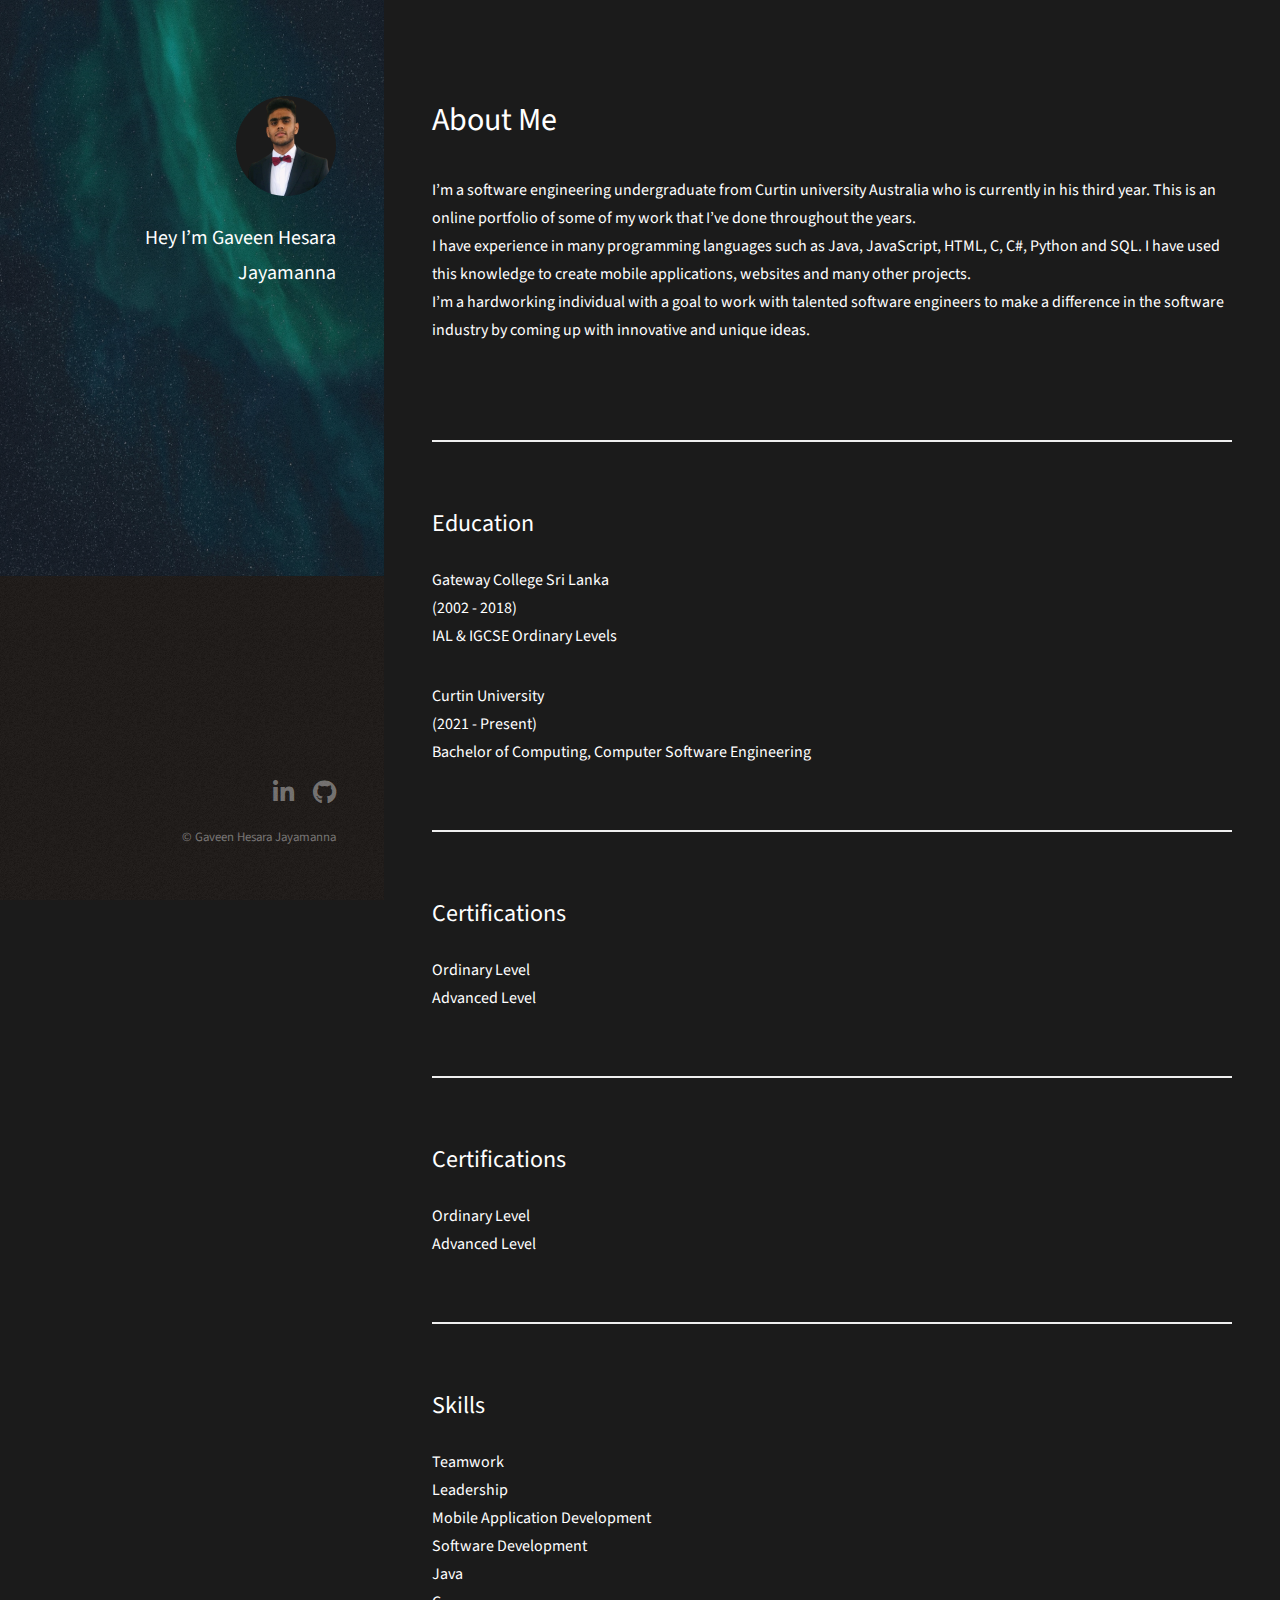
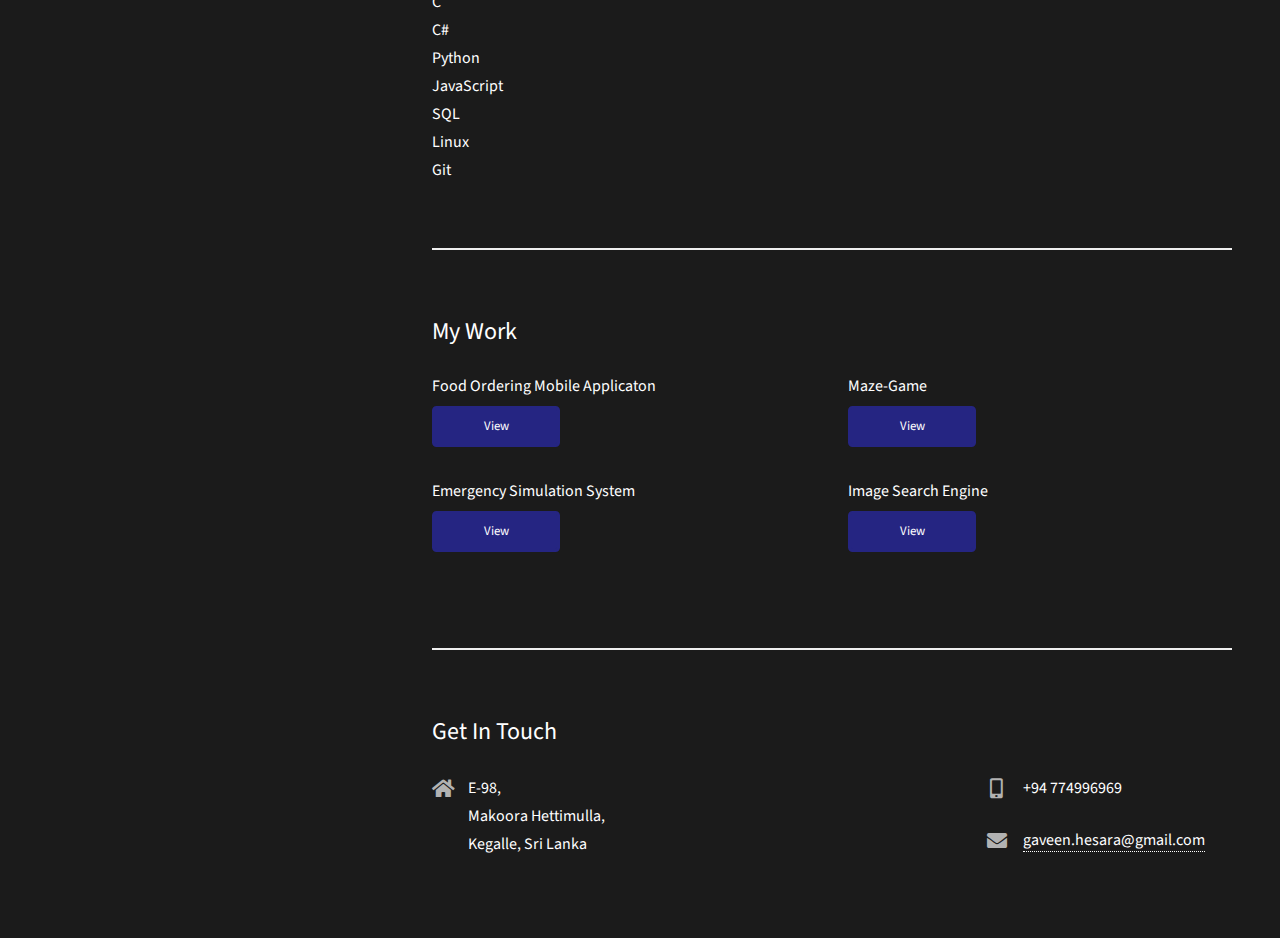
==== index.html @ 3215d3b8 "Add files via upload" ====
<!DOCTYPE HTML>



<html>
	<head>
		<title>Gaveen Hesara Jayamanna</title>
		<meta charset="utf-8" />
		<meta name="viewport" content="width=device-width, initial-scale=1, user-scalable=no" />
		<link rel="stylesheet" href="assets/css/main.css" />
	</head>
	<body class="is-preload">

		<!-- Header -->
			<header id="header">
				<div class="inner">
					<a href="#" class="image avatar"><img src="images/profilepic.png" alt="" /></a>
					<h1><strong>Hey I’m Gaveen Hesara Jayamanna</strong>
				</div>
			</header>

		<!-- Main -->
			<div id="main">

				<!-- One -->
					<section id="one">
						<header class="major">
							<h1>About Me</h1>
						</header>
						<p>I’m a software engineering undergraduate from Curtin university Australia who is currently in his third year. This is an online portfolio of some of my work that I’ve done throughout the years.<br />
							I have experience in many programming languages such as Java, JavaScript, HTML, C, C#, Python and SQL. I have used this knowledge to create mobile applications, websites and many other projects.<br />
							I’m a hardworking individual with a goal to work with talented software engineers  to make a difference in the software industry by coming up with innovative and unique ideas. 
							</p>
						<ul class="actions">
						</ul>
					</section>

				<!-- Two -->
				<section id="two">
					<h2>Education</h2>
					<p>
						Gateway College Sri Lanka<br />
						(2002 - 2018)<br />
						IAL & IGCSE Ordinary Levels<br />
					</p>

					<p>
						Curtin University<br />
						(2021 - Present)<br />
						Bachelor of Computing, Computer Software Engineering<br />
					</p>
				</section>
				
				<!-- Three -->
				<section id="three">
					<h2>Certifications</h2>
					<p>
						Ordinary Level<br/>
						Advanced Level
					</p>
				</section>
				
				<!-- Four -->
				<section id="four">
					<h2>Certifications</h2>
					<p>
						Ordinary Level<br/>
						Advanced Level
					</p>
				</section>
				
				<!-- Five -->
				<section id="five">
					<h2>Skills</h2>
					<p>
						Teamwork<br/>
						Leadership<br/>
						Mobile Application Development<br/>
						Software Development<br/>
						Java<br/>
						C<br/>
						C#<br/>
						Python<br/>
						JavaScript<br/>
						SQL<br/>
						Linux<br/>
						Git
					</p>
				</section>	

				<!-- Two -->
					<section id="two">
						<h2>My Work</h2>
						<div class="row">
							<article class="col-6 col-12-xsmall work-item">
								<h3>Food Ordering Mobile Applicaton </h3>
								<a href="mobileApp.html" class="button primary small">View</a>
							</article>
							<article class="col-6 col-12-xsmall work-item">
								<h3>Maze-Game </h3>
								<a href="mazeGame.html" class="button primary small">View</a>
							</article>
							<article class="col-6 col-12-xsmall work-item">
								<h3>Emergency Simulation System </h3>
								<a href="emergencySimulationSystem.html" class="button primary small">View</a>
							</article>
							<article class="col-6 col-12-xsmall work-item">
								<h3>Image Search Engine </h3>
								<a href="imageSearchEngine.html" class="button primary small">View</a>
							</article>
					</section>

				<!-- Three -->
					<section id="three">
						<h2>Get In Touch</h2>
						<div class="row">
							<div class="col-8 col-12-small">
								<ul class="labeled-icons">
									<li>
										<h3 class="icon solid fa-home"><span class="label">Address</span></h3>
										E-98,<br />
										Makoora Hettimulla,<br />
										Kegalle, Sri Lanka
									</li>
								</ul>
							</div>
							<div class="col-4 col-12-small">
								<ul class="labeled-icons">
									<li>
										<h3 class="icon solid fa-mobile-alt"><span class="label">Phone</span></h3>
										+94 774996969
									</li>
									<li>
										<h3 class="icon solid fa-envelope"><span class="label">Email</span></h3>
										<a href="#">gaveen.hesara@gmail.com</a>
									</li>
								</ul>
							</div>
						</div>
					</section>
			</div>

		<!-- Footer -->
			<footer id="footer">
				<div class="inner">
					<ul class="icons">
						<li><a href="https://www.linkedin.com/in/gaveen-hesara-jayamanna-0290a7205" class="icon brands fa-linkedin-in"><span class="label">LinkedIn</span></a></li>
						<li><a href="https://www.github.com/Gavsh96" class="icon brands fa-github"><span class="label">Github</span></a></li>
					</ul>
					<ul class="copyright">
						<li>&copy; Gaveen Hesara Jayamanna</li>
					</ul>
				</div>
			</footer>

		<!-- Scripts -->
			<script src="assets/js/jquery.min.js"></script>
			<script src="assets/js/jquery.poptrox.min.js"></script>
			<script src="assets/js/browser.min.js"></script>
			<script src="assets/js/breakpoints.min.js"></script>
			<script src="assets/js/util.js"></script>
			<script src="assets/js/main.js"></script>

	</body>
</html>
---- assets/css/main.css ----
@import url("fontawesome-all.min.css");
@import url("https://fonts.googleapis.com/css?family=Source+Sans+Pro:400,400italic");

html, body, div, span, applet, object,
iframe, h1, h2, h3, h4, h5, h6, p, blockquote,
pre, a, abbr, acronym, address, big, cite,
code, del, dfn, em, img, ins, kbd, q, s, samp,
small, strike, strong, sub, sup, tt, var, b,
u, i, center, dl, dt, dd, ol, ul, li, fieldset,
form, label, legend, table, caption, tbody,
tfoot, thead, tr, th, td, article, aside,
canvas, details, embed, figure, figcaption,
footer, header, hgroup, menu, nav, output, ruby,
section, summary, time, mark, audio, video {
	margin: 0;
	padding: 0;
	border: 0;
	font-size: 100%;
	font: inherit;
	vertical-align: baseline;}

article, aside, details, figcaption, figure,
footer, header, hgroup, menu, nav, section {
	display: block;}

body {
	line-height: 1;
}

ol, ul {
	list-style: none;
}

blockquote, q {
	quotes: none;
}

	blockquote:before, blockquote:after, q:before, q:after {
		content: '';
		content: none;
	}

table {
	border-collapse: collapse;
	border-spacing: 0;
}

body {
	-webkit-text-size-adjust: none;
}

mark {
	background-color: transparent;
	color: inherit;
}

input::-moz-focus-inner {
	border: 0;
	padding: 0;
}

input, select, textarea {
	-moz-appearance: none;
	-webkit-appearance: none;
	-ms-appearance: none;
	appearance: none;
}

/* Basic */

	html {
		box-sizing: border-box;
	}

	*, *:before, *:after {
		box-sizing: inherit;
	}

	body {
		background: #1b1b1b;
	}

		body.is-preload *, body.is-preload *:before, body.is-preload *:after {
			-moz-animation: none !important;
			-webkit-animation: none !important;
			-ms-animation: none !important;
			animation: none !important;
			-moz-transition: none !important;
			-webkit-transition: none !important;
			-ms-transition: none !important;
			transition: none !important;
		}

	body, input, select, textarea {
		color: #ffffff;
		font-family: "Source Sans Pro", Helvetica, sans-serif;
		font-size: 16pt;
		font-weight: 400;
		line-height: 1.75em;
	}

	a {
		-moz-transition: color 0.2s ease-in-out, border-color 0.2s ease-in-out;
		-webkit-transition: color 0.2s ease-in-out, border-color 0.2s ease-in-out;
		-ms-transition: color 0.2s ease-in-out, border-color 0.2s ease-in-out;
		transition: color 0.2s ease-in-out, border-color 0.2s ease-in-out;
		border-bottom: dotted 1px;
		color: #252582;
		text-decoration: none;
	}

		a:hover {
			border-bottom-color: transparent;
			color: #252582 !important;
			text-decoration: none;
		}

	strong, b {
		color: #ffffff;
		font-weight: 400;
	}

	em, i {
		font-style: italic;
	}

	p {
		margin: 0 0 2em 0;
	}

	h1, h2, h3, h4, h5, h6 {
		color: #ffffff;
		font-weight: 400;
		line-height: 1em;
		margin: 0 0 1em 0;
	}

		h1 a, h2 a, h3 a, h4 a, h5 a, h6 a {
			color: inherit;
			text-decoration: none;
		}

	h1 {
		font-size: 2em;
		line-height: 1.5em;
	}

	h2 {
		font-size: 1.5em;
		line-height: 1.5em;
	}

	h3 {
		font-size: 1.25em;
		line-height: 1.5em;
	}

	h4 {
		font-size: 1.1em;
		line-height: 1.5em;
	}

	h5 {
		font-size: 0.9em;
		line-height: 1.5em;
	}

	h6 {
		font-size: 0.7em;
		line-height: 1.5em;
	}

	sub {
		font-size: 0.8em;
		position: relative;
		top: 0.5em;
	}

	sup {
		font-size: 0.8em;
		position: relative;
		top: -0.5em;
	}

	hr {
		border: 0;
		border-bottom: solid 2px #efefef;
		margin: 2em 0;
	}

		hr.major {
			margin: 3em 0;
		}

	blockquote {
		border-left: solid 6px #efefef;
		font-style: italic;
		margin: 0 0 2em 0;
		padding: 0.5em 0 0.5em 1.5em;
	}

	code {
		background: #f7f7f7;
		border-radius: 0.35em;
		border: solid 2px #efefef;
		font-family: "Courier New", monospace;
		font-size: 0.9em;
		margin: 0 0.25em;
		padding: 0.25em 0.65em;
	}

	pre {
		-webkit-overflow-scrolling: touch;
		font-family: "Courier New", monospace;
		font-size: 0.9em;
		margin: 0 0 2em 0;
	}

		pre code {
			display: block;
			line-height: 1.75em;
			padding: 1em 1.5em;
			overflow-x: auto;
		}

	.align-left {
		text-align: left;
	}

	.align-center {
		text-align: center;
	}

	.align-right {
		text-align: right;
	}

/* Container */

	.container {
		margin: 0 auto;
		max-width: calc(100% - 4em);
		width: 100%;
	}

		.container.xsmall {
			width: 25%;
		}

		.container.small {
			width: 50%;
		}

		.container.medium {
			width: 75%;
		}

		.container.large {
			width: 125%;
		}

		.container.xlarge {
			width: 150%;
		}

		.container.max {
			width: 100%;
		}

		@media screen and (max-width: 980px) {

			.container {
				width: 100% !important;
				max-width: 100% !important;
			}

		}

		@media screen and (max-width: 480px) {

			.container {
				max-width: calc(100% - 3em);
			}

		}

/* Row */

	.row {
		display: flex;
		flex-wrap: wrap;
		box-sizing: border-box;
		align-items: stretch;
	}

		.row > * {
			box-sizing: border-box;
		}

		.row.gtr-uniform > * > :last-child {
			margin-bottom: 0;
		}

		.row.aln-left {
			justify-content: flex-start;
		}

		.row.aln-center {
			justify-content: center;
		}

		.row.aln-right {
			justify-content: flex-end;
		}

		.row.aln-top {
			align-items: flex-start;
		}

		.row.aln-middle {
			align-items: center;
		}

		.row.aln-bottom {
			align-items: flex-end;
		}

		.row > .imp {
			order: -1;
		}

		.row > .col-1 {
			width: 8.33333%;
		}

		.row > .off-1 {
			margin-left: 8.33333%;
		}

		.row > .col-2 {
			width: 16.66667%;
		}

		.row > .off-2 {
			margin-left: 16.66667%;
		}

		.row > .col-3 {
			width: 25%;
		}

		.row > .off-3 {
			margin-left: 25%;
		}

		.row > .col-4 {
			width: 33.33333%;
		}

		.row > .off-4 {
			margin-left: 33.33333%;
		}

		.row > .col-5 {
			width: 41.66667%;
		}

		.row > .off-5 {
			margin-left: 41.66667%;
		}

		.row > .col-6 {
			width: 50%;
		}

		.row > .off-6 {
			margin-left: 50%;
		}

		.row > .col-7 {
			width: 58.33333%;
		}

		.row > .off-7 {
			margin-left: 58.33333%;
		}

		.row > .col-8 {
			width: 66.66667%;
		}

		.row > .off-8 {
			margin-left: 66.66667%;
		}

		.row > .col-9 {
			width: 75%;
		}

		.row > .off-9 {
			margin-left: 75%;
		}

		.row > .col-10 {
			width: 83.33333%;
		}

		.row > .off-10 {
			margin-left: 83.33333%;
		}

		.row > .col-11 {
			width: 91.66667%;
		}

		.row > .off-11 {
			margin-left: 91.66667%;
		}

		.row > .col-12 {
			width: 100%;
		}

		.row > .off-12 {
			margin-left: 100%;
		}

		.row.gtr-0 {
			margin-top: 0;
			margin-left: 0em;
		}

			.row.gtr-0 > * {
				padding: 0 0 0 0em;
			}

			.row.gtr-0.gtr-uniform {
				margin-top: 0em;
			}

				.row.gtr-0.gtr-uniform > * {
					padding-top: 0em;
				}

		.row.gtr-25 {
			margin-top: 0;
			margin-left: -0.625em;
		}

			.row.gtr-25 > * {
				padding: 0 0 0 0.625em;
			}

			.row.gtr-25.gtr-uniform {
				margin-top: -0.625em;
			}

				.row.gtr-25.gtr-uniform > * {
					padding-top: 0.625em;
				}

		.row.gtr-50 {
			margin-top: 0;
			margin-left: -1.25em;
		}

			.row.gtr-50 > * {
				padding: 0 0 0 1.25em;
			}

			.row.gtr-50.gtr-uniform {
				margin-top: -1.25em;
			}

				.row.gtr-50.gtr-uniform > * {
					padding-top: 1.25em;
				}

		.row {
			margin-top: 0;
			margin-left: -2.5em;
		}

			.row > * {
				padding: 0 0 0 2.5em;
			}

			.row.gtr-uniform {
				margin-top: -2.5em;
			}

				.row.gtr-uniform > * {
					padding-top: 2.5em;
				}

		.row.gtr-150 {
			margin-top: 0;
			margin-left: -3.75em;
		}

			.row.gtr-150 > * {
				padding: 0 0 0 3.75em;
			}

			.row.gtr-150.gtr-uniform {
				margin-top: -3.75em;
			}

				.row.gtr-150.gtr-uniform > * {
					padding-top: 3.75em;
				}

		.row.gtr-200 {
			margin-top: 0;
			margin-left: -5em;
		}

			.row.gtr-200 > * {
				padding: 0 0 0 5em;
			}

			.row.gtr-200.gtr-uniform {
				margin-top: -5em;
			}

				.row.gtr-200.gtr-uniform > * {
					padding-top: 5em;
				}

		@media screen and (max-width: 1800px) {

			.row {
				display: flex;
				flex-wrap: wrap;
				box-sizing: border-box;
				align-items: stretch;
			}

				.row > * {
					box-sizing: border-box;
				}

				.row.gtr-uniform > * > :last-child {
					margin-bottom: 0;
				}

				.row.aln-left {
					justify-content: flex-start;
				}

				.row.aln-center {
					justify-content: center;
				}

				.row.aln-right {
					justify-content: flex-end;
				}

				.row.aln-top {
					align-items: flex-start;
				}

				.row.aln-middle {
					align-items: center;
				}

				.row.aln-bottom {
					align-items: flex-end;
				}

				.row > .imp-xlarge {
					order: -1;
				}

				.row > .col-1-xlarge {
					width: 8.33333%;
				}

				.row > .off-1-xlarge {
					margin-left: 8.33333%;
				}

				.row > .col-2-xlarge {
					width: 16.66667%;
				}

				.row > .off-2-xlarge {
					margin-left: 16.66667%;
				}

				.row > .col-3-xlarge {
					width: 25%;
				}

				.row > .off-3-xlarge {
					margin-left: 25%;
				}

				.row > .col-4-xlarge {
					width: 33.33333%;
				}

				.row > .off-4-xlarge {
					margin-left: 33.33333%;
				}

				.row > .col-5-xlarge {
					width: 41.66667%;
				}

				.row > .off-5-xlarge {
					margin-left: 41.66667%;
				}

				.row > .col-6-xlarge {
					width: 50%;
				}

				.row > .off-6-xlarge {
					margin-left: 50%;
				}

				.row > .col-7-xlarge {
					width: 58.33333%;
				}

				.row > .off-7-xlarge {
					margin-left: 58.33333%;
				}

				.row > .col-8-xlarge {
					width: 66.66667%;
				}

				.row > .off-8-xlarge {
					margin-left: 66.66667%;
				}

				.row > .col-9-xlarge {
					width: 75%;
				}

				.row > .off-9-xlarge {
					margin-left: 75%;
				}

				.row > .col-10-xlarge {
					width: 83.33333%;
				}

				.row > .off-10-xlarge {
					margin-left: 83.33333%;
				}

				.row > .col-11-xlarge {
					width: 91.66667%;
				}

				.row > .off-11-xlarge {
					margin-left: 91.66667%;
				}

				.row > .col-12-xlarge {
					width: 100%;
				}

				.row > .off-12-xlarge {
					margin-left: 100%;
				}

				.row.gtr-0 {
					margin-top: 0;
					margin-left: 0em;
				}

					.row.gtr-0 > * {
						padding: 0 0 0 0em;
					}

					.row.gtr-0.gtr-uniform {
						margin-top: 0em;
					}

						.row.gtr-0.gtr-uniform > * {
							padding-top: 0em;
						}

				.row.gtr-25 {
					margin-top: 0;
					margin-left: -0.625em;
				}

					.row.gtr-25 > * {
						padding: 0 0 0 0.625em;
					}

					.row.gtr-25.gtr-uniform {
						margin-top: -0.625em;
					}

						.row.gtr-25.gtr-uniform > * {
							padding-top: 0.625em;
						}

				.row.gtr-50 {
					margin-top: 0;
					margin-left: -1.25em;
				}

					.row.gtr-50 > * {
						padding: 0 0 0 1.25em;
					}

					.row.gtr-50.gtr-uniform {
						margin-top: -1.25em;
					}

						.row.gtr-50.gtr-uniform > * {
							padding-top: 1.25em;
						}

				.row {
					margin-top: 0;
					margin-left: -2.5em;
				}

					.row > * {
						padding: 0 0 0 2.5em;
					}

					.row.gtr-uniform {
						margin-top: -2.5em;
					}

						.row.gtr-uniform > * {
							padding-top: 2.5em;
						}

				.row.gtr-150 {
					margin-top: 0;
					margin-left: -3.75em;
				}

					.row.gtr-150 > * {
						padding: 0 0 0 3.75em;
					}

					.row.gtr-150.gtr-uniform {
						margin-top: -3.75em;
					}

						.row.gtr-150.gtr-uniform > * {
							padding-top: 3.75em;
						}

				.row.gtr-200 {
					margin-top: 0;
					margin-left: -5em;
				}

					.row.gtr-200 > * {
						padding: 0 0 0 5em;
					}

					.row.gtr-200.gtr-uniform {
						margin-top: -5em;
					}

						.row.gtr-200.gtr-uniform > * {
							padding-top: 5em;
						}

		}

		@media screen and (max-width: 1280px) {

			.row {
				display: flex;
				flex-wrap: wrap;
				box-sizing: border-box;
				align-items: stretch;
			}

				.row > * {
					box-sizing: border-box;
				}

				.row.gtr-uniform > * > :last-child {
					margin-bottom: 0;
				}

				.row.aln-left {
					justify-content: flex-start;
				}

				.row.aln-center {
					justify-content: center;
				}

				.row.aln-right {
					justify-content: flex-end;
				}

				.row.aln-top {
					align-items: flex-start;
				}

				.row.aln-middle {
					align-items: center;
				}

				.row.aln-bottom {
					align-items: flex-end;
				}

				.row > .imp-large {
					order: -1;
				}

				.row > .col-1-large {
					width: 8.33333%;
				}

				.row > .off-1-large {
					margin-left: 8.33333%;
				}

				.row > .col-2-large {
					width: 16.66667%;
				}

				.row > .off-2-large {
					margin-left: 16.66667%;
				}

				.row > .col-3-large {
					width: 25%;
				}

				.row > .off-3-large {
					margin-left: 25%;
				}

				.row > .col-4-large {
					width: 33.33333%;
				}

				.row > .off-4-large {
					margin-left: 33.33333%;
				}

				.row > .col-5-large {
					width: 41.66667%;
				}

				.row > .off-5-large {
					margin-left: 41.66667%;
				}

				.row > .col-6-large {
					width: 50%;
				}

				.row > .off-6-large {
					margin-left: 50%;
				}

				.row > .col-7-large {
					width: 58.33333%;
				}

				.row > .off-7-large {
					margin-left: 58.33333%;
				}

				.row > .col-8-large {
					width: 66.66667%;
				}

				.row > .off-8-large {
					margin-left: 66.66667%;
				}

				.row > .col-9-large {
					width: 75%;
				}

				.row > .off-9-large {
					margin-left: 75%;
				}

				.row > .col-10-large {
					width: 83.33333%;
				}

				.row > .off-10-large {
					margin-left: 83.33333%;
				}

				.row > .col-11-large {
					width: 91.66667%;
				}

				.row > .off-11-large {
					margin-left: 91.66667%;
				}

				.row > .col-12-large {
					width: 100%;
				}

				.row > .off-12-large {
					margin-left: 100%;
				}

				.row.gtr-0 {
					margin-top: 0;
					margin-left: 0em;
				}

					.row.gtr-0 > * {
						padding: 0 0 0 0em;
					}

					.row.gtr-0.gtr-uniform {
						margin-top: 0em;
					}

						.row.gtr-0.gtr-uniform > * {
							padding-top: 0em;
						}

				.row.gtr-25 {
					margin-top: 0;
					margin-left: -0.5em;
				}

					.row.gtr-25 > * {
						padding: 0 0 0 0.5em;
					}

					.row.gtr-25.gtr-uniform {
						margin-top: -0.5em;
					}

						.row.gtr-25.gtr-uniform > * {
							padding-top: 0.5em;
						}

				.row.gtr-50 {
					margin-top: 0;
					margin-left: -1em;
				}

					.row.gtr-50 > * {
						padding: 0 0 0 1em;
					}

					.row.gtr-50.gtr-uniform {
						margin-top: -1em;
					}

						.row.gtr-50.gtr-uniform > * {
							padding-top: 1em;
						}

				.row {
					margin-top: 0;
					margin-left: -2em;
				}

					.row > * {
						padding: 0 0 0 2em;
					}

					.row.gtr-uniform {
						margin-top: -2em;
					}

						.row.gtr-uniform > * {
							padding-top: 2em;
						}

				.row.gtr-150 {
					margin-top: 0;
					margin-left: -3em;
				}

					.row.gtr-150 > * {
						padding: 0 0 0 3em;
					}

					.row.gtr-150.gtr-uniform {
						margin-top: -3em;
					}

						.row.gtr-150.gtr-uniform > * {
							padding-top: 3em;
						}

				.row.gtr-200 {
					margin-top: 0;
					margin-left: -4em;
				}

					.row.gtr-200 > * {
						padding: 0 0 0 4em;
					}

					.row.gtr-200.gtr-uniform {
						margin-top: -4em;
					}

						.row.gtr-200.gtr-uniform > * {
							padding-top: 4em;
						}

		}

		@media screen and (max-width: 980px) {

			.row {
				display: flex;
				flex-wrap: wrap;
				box-sizing: border-box;
				align-items: stretch;
			}

				.row > * {
					box-sizing: border-box;
				}

				.row.gtr-uniform > * > :last-child {
					margin-bottom: 0;
				}

				.row.aln-left {
					justify-content: flex-start;
				}

				.row.aln-center {
					justify-content: center;
				}

				.row.aln-right {
					justify-content: flex-end;
				}

				.row.aln-top {
					align-items: flex-start;
				}

				.row.aln-middle {
					align-items: center;
				}

				.row.aln-bottom {
					align-items: flex-end;
				}

				.row > .imp-medium {
					order: -1;
				}

				.row > .col-1-medium {
					width: 8.33333%;
				}

				.row > .off-1-medium {
					margin-left: 8.33333%;
				}

				.row > .col-2-medium {
					width: 16.66667%;
				}

				.row > .off-2-medium {
					margin-left: 16.66667%;
				}

				.row > .col-3-medium {
					width: 25%;
				}

				.row > .off-3-medium {
					margin-left: 25%;
				}

				.row > .col-4-medium {
					width: 33.33333%;
				}

				.row > .off-4-medium {
					margin-left: 33.33333%;
				}

				.row > .col-5-medium {
					width: 41.66667%;
				}

				.row > .off-5-medium {
					margin-left: 41.66667%;
				}

				.row > .col-6-medium {
					width: 50%;
				}

				.row > .off-6-medium {
					margin-left: 50%;
				}

				.row > .col-7-medium {
					width: 58.33333%;
				}

				.row > .off-7-medium {
					margin-left: 58.33333%;
				}

				.row > .col-8-medium {
					width: 66.66667%;
				}

				.row > .off-8-medium {
					margin-left: 66.66667%;
				}

				.row > .col-9-medium {
					width: 75%;
				}

				.row > .off-9-medium {
					margin-left: 75%;
				}

				.row > .col-10-medium {
					width: 83.33333%;
				}

				.row > .off-10-medium {
					margin-left: 83.33333%;
				}

				.row > .col-11-medium {
					width: 91.66667%;
				}

				.row > .off-11-medium {
					margin-left: 91.66667%;
				}

				.row > .col-12-medium {
					width: 100%;
				}

				.row > .off-12-medium {
					margin-left: 100%;
				}

				.row.gtr-0 {
					margin-top: 0;
					margin-left: 0em;
				}

					.row.gtr-0 > * {
						padding: 0 0 0 0em;
					}

					.row.gtr-0.gtr-uniform {
						margin-top: 0em;
					}

						.row.gtr-0.gtr-uniform > * {
							padding-top: 0em;
						}

				.row.gtr-25 {
					margin-top: 0;
					margin-left: -0.5em;
				}

					.row.gtr-25 > * {
						padding: 0 0 0 0.5em;
					}

					.row.gtr-25.gtr-uniform {
						margin-top: -0.5em;
					}

						.row.gtr-25.gtr-uniform > * {
							padding-top: 0.5em;
						}

				.row.gtr-50 {
					margin-top: 0;
					margin-left: -1em;
				}

					.row.gtr-50 > * {
						padding: 0 0 0 1em;
					}

					.row.gtr-50.gtr-uniform {
						margin-top: -1em;
					}

						.row.gtr-50.gtr-uniform > * {
							padding-top: 1em;
						}

				.row {
					margin-top: 0;
					margin-left: -2em;
				}

					.row > * {
						padding: 0 0 0 2em;
					}

					.row.gtr-uniform {
						margin-top: -2em;
					}

						.row.gtr-uniform > * {
							padding-top: 2em;
						}

				.row.gtr-150 {
					margin-top: 0;
					margin-left: -3em;
				}

					.row.gtr-150 > * {
						padding: 0 0 0 3em;
					}

					.row.gtr-150.gtr-uniform {
						margin-top: -3em;
					}

						.row.gtr-150.gtr-uniform > * {
							padding-top: 3em;
						}

				.row.gtr-200 {
					margin-top: 0;
					margin-left: -4em;
				}

					.row.gtr-200 > * {
						padding: 0 0 0 4em;
					}

					.row.gtr-200.gtr-uniform {
						margin-top: -4em;
					}

						.row.gtr-200.gtr-uniform > * {
							padding-top: 4em;
						}

		}

		@media screen and (max-width: 736px) {

			.row {
				display: flex;
				flex-wrap: wrap;
				box-sizing: border-box;
				align-items: stretch;
			}

				.row > * {
					box-sizing: border-box;
				}

				.row.gtr-uniform > * > :last-child {
					margin-bottom: 0;
				}

				.row.aln-left {
					justify-content: flex-start;
				}

				.row.aln-center {
					justify-content: center;
				}

				.row.aln-right {
					justify-content: flex-end;
				}

				.row.aln-top {
					align-items: flex-start;
				}

				.row.aln-middle {
					align-items: center;
				}

				.row.aln-bottom {
					align-items: flex-end;
				}

				.row > .imp-small {
					order: -1;
				}

				.row > .col-1-small {
					width: 8.33333%;
				}

				.row > .off-1-small {
					margin-left: 8.33333%;
				}

				.row > .col-2-small {
					width: 16.66667%;
				}

				.row > .off-2-small {
					margin-left: 16.66667%;
				}

				.row > .col-3-small {
					width: 25%;
				}

				.row > .off-3-small {
					margin-left: 25%;
				}

				.row > .col-4-small {
					width: 33.33333%;
				}

				.row > .off-4-small {
					margin-left: 33.33333%;
				}

				.row > .col-5-small {
					width: 41.66667%;
				}

				.row > .off-5-small {
					margin-left: 41.66667%;
				}

				.row > .col-6-small {
					width: 50%;
				}

				.row > .off-6-small {
					margin-left: 50%;
				}

				.row > .col-7-small {
					width: 58.33333%;
				}

				.row > .off-7-small {
					margin-left: 58.33333%;
				}

				.row > .col-8-small {
					width: 66.66667%;
				}

				.row > .off-8-small {
					margin-left: 66.66667%;
				}

				.row > .col-9-small {
					width: 75%;
				}

				.row > .off-9-small {
					margin-left: 75%;
				}

				.row > .col-10-small {
					width: 83.33333%;
				}

				.row > .off-10-small {
					margin-left: 83.33333%;
				}

				.row > .col-11-small {
					width: 91.66667%;
				}

				.row > .off-11-small {
					margin-left: 91.66667%;
				}

				.row > .col-12-small {
					width: 100%;
				}

				.row > .off-12-small {
					margin-left: 100%;
				}

				.row.gtr-0 {
					margin-top: 0;
					margin-left: 0em;
				}

					.row.gtr-0 > * {
						padding: 0 0 0 0em;
					}

					.row.gtr-0.gtr-uniform {
						margin-top: 0em;
					}

						.row.gtr-0.gtr-uniform > * {
							padding-top: 0em;
						}

				.row.gtr-25 {
					margin-top: 0;
					margin-left: -0.375em;
				}

					.row.gtr-25 > * {
						padding: 0 0 0 0.375em;
					}

					.row.gtr-25.gtr-uniform {
						margin-top: -0.375em;
					}

						.row.gtr-25.gtr-uniform > * {
							padding-top: 0.375em;
						}

				.row.gtr-50 {
					margin-top: 0;
					margin-left: -0.75em;
				}

					.row.gtr-50 > * {
						padding: 0 0 0 0.75em;
					}

					.row.gtr-50.gtr-uniform {
						margin-top: -0.75em;
					}

						.row.gtr-50.gtr-uniform > * {
							padding-top: 0.75em;
						}

				.row {
					margin-top: 0;
					margin-left: -1.5em;
				}

					.row > * {
						padding: 0 0 0 1.5em;
					}

					.row.gtr-uniform {
						margin-top: -1.5em;
					}

						.row.gtr-uniform > * {
							padding-top: 1.5em;
						}

				.row.gtr-150 {
					margin-top: 0;
					margin-left: -2.25em;
				}

					.row.gtr-150 > * {
						padding: 0 0 0 2.25em;
					}

					.row.gtr-150.gtr-uniform {
						margin-top: -2.25em;
					}

						.row.gtr-150.gtr-uniform > * {
							padding-top: 2.25em;
						}

				.row.gtr-200 {
					margin-top: 0;
					margin-left: -3em;
				}

					.row.gtr-200 > * {
						padding: 0 0 0 3em;
					}

					.row.gtr-200.gtr-uniform {
						margin-top: -3em;
					}

						.row.gtr-200.gtr-uniform > * {
							padding-top: 3em;
						}

		}

		@media screen and (max-width: 480px) {

			.row {
				display: flex;
				flex-wrap: wrap;
				box-sizing: border-box;
				align-items: stretch;
			}

				.row > * {
					box-sizing: border-box;
				}

				.row.gtr-uniform > * > :last-child {
					margin-bottom: 0;
				}

				.row.aln-left {
					justify-content: flex-start;
				}

				.row.aln-center {
					justify-content: center;
				}

				.row.aln-right {
					justify-content: flex-end;
				}

				.row.aln-top {
					align-items: flex-start;
				}

				.row.aln-middle {
					align-items: center;
				}

				.row.aln-bottom {
					align-items: flex-end;
				}

				.row > .imp-xsmall {
					order: -1;
				}

				.row > .col-1-xsmall {
					width: 8.33333%;
				}

				.row > .off-1-xsmall {
					margin-left: 8.33333%;
				}

				.row > .col-2-xsmall {
					width: 16.66667%;
				}

				.row > .off-2-xsmall {
					margin-left: 16.66667%;
				}

				.row > .col-3-xsmall {
					width: 25%;
				}

				.row > .off-3-xsmall {
					margin-left: 25%;
				}

				.row > .col-4-xsmall {
					width: 33.33333%;
				}

				.row > .off-4-xsmall {
					margin-left: 33.33333%;
				}

				.row > .col-5-xsmall {
					width: 41.66667%;
				}

				.row > .off-5-xsmall {
					margin-left: 41.66667%;
				}

				.row > .col-6-xsmall {
					width: 50%;
				}

				.row > .off-6-xsmall {
					margin-left: 50%;
				}

				.row > .col-7-xsmall {
					width: 58.33333%;
				}

				.row > .off-7-xsmall {
					margin-left: 58.33333%;
				}

				.row > .col-8-xsmall {
					width: 66.66667%;
				}

				.row > .off-8-xsmall {
					margin-left: 66.66667%;
				}

				.row > .col-9-xsmall {
					width: 75%;
				}

				.row > .off-9-xsmall {
					margin-left: 75%;
				}

				.row > .col-10-xsmall {
					width: 83.33333%;
				}

				.row > .off-10-xsmall {
					margin-left: 83.33333%;
				}

				.row > .col-11-xsmall {
					width: 91.66667%;
				}

				.row > .off-11-xsmall {
					margin-left: 91.66667%;
				}

				.row > .col-12-xsmall {
					width: 100%;
				}

				.row > .off-12-xsmall {
					margin-left: 100%;
				}

				.row.gtr-0 {
					margin-top: 0;
					margin-left: 0em;
				}

					.row.gtr-0 > * {
						padding: 0 0 0 0em;
					}

					.row.gtr-0.gtr-uniform {
						margin-top: 0em;
					}

						.row.gtr-0.gtr-uniform > * {
							padding-top: 0em;
						}

				.row.gtr-25 {
					margin-top: 0;
					margin-left: -0.375em;
				}

					.row.gtr-25 > * {
						padding: 0 0 0 0.375em;
					}

					.row.gtr-25.gtr-uniform {
						margin-top: -0.375em;
					}

						.row.gtr-25.gtr-uniform > * {
							padding-top: 0.375em;
						}

				.row.gtr-50 {
					margin-top: 0;
					margin-left: -0.75em;
				}

					.row.gtr-50 > * {
						padding: 0 0 0 0.75em;
					}

					.row.gtr-50.gtr-uniform {
						margin-top: -0.75em;
					}

						.row.gtr-50.gtr-uniform > * {
							padding-top: 0.75em;
						}

				.row {
					margin-top: 0;
					margin-left: -1.5em;
				}

					.row > * {
						padding: 0 0 0 1.5em;
					}

					.row.gtr-uniform {
						margin-top: -1.5em;
					}

						.row.gtr-uniform > * {
							padding-top: 1.5em;
						}

				.row.gtr-150 {
					margin-top: 0;
					margin-left: -2.25em;
				}

					.row.gtr-150 > * {
						padding: 0 0 0 2.25em;
					}

					.row.gtr-150.gtr-uniform {
						margin-top: -2.25em;
					}

						.row.gtr-150.gtr-uniform > * {
							padding-top: 2.25em;
						}

				.row.gtr-200 {
					margin-top: 0;
					margin-left: -3em;
				}

					.row.gtr-200 > * {
						padding: 0 0 0 3em;
					}

					.row.gtr-200.gtr-uniform {
						margin-top: -3em;
					}

						.row.gtr-200.gtr-uniform > * {
							padding-top: 3em;
						}

		}

/* Section/Article */

	section.special, article.special {
		text-align: center;
	}

	header p {
		color: #b2b2b2;
		position: relative;
		margin: 0 0 1.5em 0;
	}

	header h2 + p {
		font-size: 1.25em;
		margin-top: -1em;
		line-height: 1.5em;
	}

	header h3 + p {
		font-size: 1.1em;
		margin-top: -0.8em;
		line-height: 1.5em;
	}

	header h4 + p,
	header h5 + p,
	header h6 + p {
		font-size: 0.9em;
		margin-top: -0.6em;
		line-height: 1.5em;
	}

	header.major h2 {
		font-size: 2em;
	}

/* Form */

	form {
		margin: 0 0 2em 0;
	}

	label {
		color: #787878;
		display: block;
		font-size: 0.9em;
		font-weight: 400;
		margin: 0 0 1em 0;
	}

	input[type="text"],
	input[type="password"],
	input[type="email"],
	select,
	textarea {
		-moz-appearance: none;
		-webkit-appearance: none;
		-ms-appearance: none;
		appearance: none;
		background: #f7f7f7;
		border-radius: 0.35em;
		border: solid 2px transparent;
		color: inherit;
		display: block;
		outline: 0;
		padding: 0 0.75em;
		text-decoration: none;
		width: 100%;
	}

		input[type="text"]:invalid,
		input[type="password"]:invalid,
		input[type="email"]:invalid,
		select:invalid,
		textarea:invalid {
			box-shadow: none;
		}

		input[type="text"]:focus,
		input[type="password"]:focus,
		input[type="email"]:focus,
		select:focus,
		textarea:focus {
			border-color: #252582;
		}

	select {
		background-image: url("data:image/svg+xml;charset=utf8,%3Csvg xmlns='http://www.w3.org/2000/svg' width='40' height='40' preserveAspectRatio='none' viewBox='0 0 40 40'%3E%3Cpath d='M9.4,12.3l10.4,10.4l10.4-10.4c0.2-0.2,0.5-0.4,0.9-0.4c0.3,0,0.6,0.1,0.9,0.4l3.3,3.3c0.2,0.2,0.4,0.5,0.4,0.9 c0,0.4-0.1,0.6-0.4,0.9L20.7,31.9c-0.2,0.2-0.5,0.4-0.9,0.4c-0.3,0-0.6-0.1-0.9-0.4L4.3,17.3c-0.2-0.2-0.4-0.5-0.4-0.9 c0-0.4,0.1-0.6,0.4-0.9l3.3-3.3c0.2-0.2,0.5-0.4,0.9-0.4S9.1,12.1,9.4,12.3z' fill='%23dfdfdf' /%3E%3C/svg%3E");
		background-size: 1.25rem;
		background-repeat: no-repeat;
		background-position: calc(100% - 1rem) center;
		height: 2.75em;
		padding-right: 2.75em;
		text-overflow: ellipsis;
	}

		select option {
			color: #787878;
			background: #fff;
		}

		select:focus::-ms-value {
			background-color: transparent;
		}

		select::-ms-expand {
			display: none;
		}

	input[type="text"],
	input[type="password"],
	input[type="email"],
	select {
		height: 2.75em;
	}

	textarea {
		padding: 0.75em;
	}

	input[type="checkbox"],
	input[type="radio"] {
		-moz-appearance: none;
		-webkit-appearance: none;
		-ms-appearance: none;
		appearance: none;
		display: block;
		float: left;
		margin-right: -2em;
		opacity: 0;
		width: 1em;
		z-index: -1;
	}

		input[type="checkbox"] + label,
		input[type="radio"] + label {
			text-decoration: none;
			color: #a2a2a2;
			cursor: pointer;
			display: inline-block;
			font-size: 1em;
			font-weight: 400;
			padding-left: 2.4em;
			padding-right: 0.75em;
			position: relative;
		}

			input[type="checkbox"] + label:before,
			input[type="radio"] + label:before {
				-moz-osx-font-smoothing: grayscale;
				-webkit-font-smoothing: antialiased;
				display: inline-block;
				font-style: normal;
				font-variant: normal;
				text-rendering: auto;
				line-height: 1;
				text-transform: none !important;
				font-family: 'Font Awesome 5 Free';
				font-weight: 900;
			}

			input[type="checkbox"] + label:before,
			input[type="radio"] + label:before {
				background: #f7f7f7;
				border-radius: 0.35em;
				border: solid 2px transparent;
				content: '';
				display: inline-block;
				font-size: 0.8em;
				height: 2.0625em;
				left: 0;
				line-height: 1.85625em;
				position: absolute;
				text-align: center;
				top: 0;
				width: 2.0625em;
			}

		input[type="checkbox"]:checked + label:before,
		input[type="radio"]:checked + label:before {
			background: #787878;
			border-color: #787878;
			color: #fff;
			content: '\f00c';
		}

		input[type="checkbox"]:focus + label:before,
		input[type="radio"]:focus + label:before {
			border-color: #252582;
		}

	input[type="checkbox"] + label:before {
		border-radius: 0.35em;
	}

	input[type="radio"] + label:before {
		border-radius: 100%;
	}

	::-webkit-input-placeholder {
		color: #b2b2b2 !important;
		opacity: 1.0;
	}

	:-moz-placeholder {
		color: #b2b2b2 !important;
		opacity: 1.0;
	}

	::-moz-placeholder {
		color: #b2b2b2 !important;
		opacity: 1.0;
	}

	:-ms-input-placeholder {
		color: #b2b2b2 !important;
		opacity: 1.0;
	}

/* Box */

	.box {
		border-radius: 0.35em;
		border: solid 2px #efefef;
		margin-bottom: 2em;
		padding: 1.5em;
	}

		.box > :last-child,
		.box > :last-child > :last-child,
		.box > :last-child > :last-child > :last-child {
			margin-bottom: 0;
		}

		.box.alt {
			border: 0;
			border-radius: 0;
			padding: 0;
		}

/* Icon */

	.icon {
		text-decoration: none;
		border-bottom: none;
		position: relative;
	}

		.icon:before {
			-moz-osx-font-smoothing: grayscale;
			-webkit-font-smoothing: antialiased;
			display: inline-block;
			font-style: normal;
			font-variant: normal;
			text-rendering: auto;
			line-height: 1;
			text-transform: none !important;
			font-family: 'Font Awesome 5 Free';
			font-weight: 400;
		}

		.icon > .label {
			display: none;
		}

		.icon:before {
			line-height: inherit;
		}

		.icon.solid:before {
			font-weight: 900;
		}

		.icon.brands:before {
			font-family: 'Font Awesome 5 Brands';
		}

/* Image */

	.image {
		border-radius: 0.35em;
		border: 0;
		display: inline-block;
		position: relative;
	}

		.image:before {
			-moz-transition: opacity 0.2s ease-in-out;
			-webkit-transition: opacity 0.2s ease-in-out;
			-ms-transition: opacity 0.2s ease-in-out;
			transition: opacity 0.2s ease-in-out;
			background: url("images/overlay.png");
			border-radius: 0.35em;
			content: '';
			display: block;
			height: 100%;
			left: 0;
			opacity: 0.5;
			position: absolute;
			top: 0;
			width: 100%;
		}

		.image.thumb {
			text-align: center;
		}

			.image.thumb:after {
				-moz-transition: opacity 0.2s ease-in-out;
				-webkit-transition: opacity 0.2s ease-in-out;
				-ms-transition: opacity 0.2s ease-in-out;
				transition: opacity 0.2s ease-in-out;
				border-radius: 0.35em;
				border: solid 3px rgba(255, 255, 255, 0.5);
				color: #fff;
				content: 'View';
				display: inline-block;
				font-size: 0.8em;
				font-weight: 400;
				left: 50%;
				line-height: 2.25em;
				margin: -1.25em 0 0 -3em;
				opacity: 0;
				padding: 0 1.5em;
				position: absolute;
				text-align: center;
				text-decoration: none;
				top: 50%;
				white-space: nowrap;
			}

			.image.thumb:hover:after {
				opacity: 1.0;
			}

			.image.thumb:hover:before {
				background: url("images/overlay.png"), url("images/overlay.png");
				opacity: 1.0;
			}

		.image img {
			border-radius: 0.35em;
			display: block;
		}

		.image.left {
			float: left;
			margin: 0 1.5em 1em 0;
			top: 0.25em;
		}

		.image.right {
			float: right;
			margin: 0 0 1em 1.5em;
			top: 0.25em;
		}

		.image.left, .image.right {
			max-width: 40%;
		}

			.image.left img, .image.right img {
				width: 100%;
			}

		.image.fit {
			display: block;
			margin: 0 0 2em 0;
			width: 100%;
		}

			.image.fit img {
				width: 100%;
			}

		.image.avatar {
			border-radius: 100%;
		}

			.image.avatar:before {
				display: none;
			}

			.image.avatar img {
				border-radius: 100%;
				width: 100%;
			}

/* List */

	ol {
		list-style: decimal;
		margin: 0 0 2em 0;
		padding-left: 1.25em;
	}

		ol li {
			padding-left: 0.25em;
		}

	ul {
		list-style: disc;
		margin: 0 0 2em 0;
		padding-left: 1em;
	}

		ul li {
			padding-left: 0.5em;
		}

		ul.alt {
			list-style: none;
			padding-left: 0;
		}

			ul.alt li {
				border-top: solid 2px #efefef;
				padding: 0.5em 0;
			}

				ul.alt li:first-child {
					border-top: 0;
					padding-top: 0;
				}

	dl {
		margin: 0 0 2em 0;
	}

/* Icons */

	ul.icons {
		cursor: default;
		list-style: none;
		padding-left: 0;
	}

		ul.icons li {
			display: inline-block;
			padding: 0 1em 0 0;
		}

			ul.icons li:last-child {
				padding-right: 0;
			}

			ul.icons li .icon:before {
				font-size: 1.5em;
			}

/* Labeled Icons */

	ul.labeled-icons {
		list-style: none;
		padding: 0;
	}

		ul.labeled-icons li {
			line-height: 1.75em;
			margin: 1.5em 0 0 0;
			padding-left: 2.25em;
			position: relative;
		}

			ul.labeled-icons li:first-child {
				margin-top: 0;
			}

			ul.labeled-icons li a {
				color: inherit;
			}

			ul.labeled-icons li h3 {
				color: #b2b2b2;
				left: 0;
				position: absolute;
				text-align: center;
				top: 0;
				width: 1em;
			}

/* Actions */

	ul.actions {
		display: -moz-flex;
		display: -webkit-flex;
		display: -ms-flex;
		display: flex;
		cursor: default;
		list-style: none;
		margin-left: -1em;
		padding-left: 0;
	}

		ul.actions li {
			padding: 0 0 0 1em;
			vertical-align: middle;
		}

		ul.actions.special {
			-moz-justify-content: center;
			-webkit-justify-content: center;
			-ms-justify-content: center;
			justify-content: center;
			width: 100%;
			margin-left: 0;
		}

			ul.actions.special li:first-child {
				padding-left: 0;
			}

		ul.actions.stacked {
			-moz-flex-direction: column;
			-webkit-flex-direction: column;
			-ms-flex-direction: column;
			flex-direction: column;
			margin-left: 0;
		}

			ul.actions.stacked li {
				padding: 1.3em 0 0 0;
			}

				ul.actions.stacked li:first-child {
					padding-top: 0;
				}

		ul.actions.fit {
			width: calc(100% + 1em);
		}

			ul.actions.fit li {
				-moz-flex-grow: 1;
				-webkit-flex-grow: 1;
				-ms-flex-grow: 1;
				flex-grow: 1;
				-moz-flex-shrink: 1;
				-webkit-flex-shrink: 1;
				-ms-flex-shrink: 1;
				flex-shrink: 1;
				width: 100%;
			}

				ul.actions.fit li > * {
					width: 100%;
				}

			ul.actions.fit.stacked {
				width: 100%;
			}

		@media screen and (max-width: 480px) {

			ul.actions:not(.fixed) {
				-moz-flex-direction: column;
				-webkit-flex-direction: column;
				-ms-flex-direction: column;
				flex-direction: column;
				margin-left: 0;
				width: 100% !important;
			}

				ul.actions:not(.fixed) li {
					-moz-flex-grow: 1;
					-webkit-flex-grow: 1;
					-ms-flex-grow: 1;
					flex-grow: 1;
					-moz-flex-shrink: 1;
					-webkit-flex-shrink: 1;
					-ms-flex-shrink: 1;
					flex-shrink: 1;
					padding: 1em 0 0 0;
					text-align: center;
					width: 100%;
				}

					ul.actions:not(.fixed) li > * {
						width: 100%;
					}

					ul.actions:not(.fixed) li:first-child {
						padding-top: 0;
					}

					ul.actions:not(.fixed) li input[type="submit"],
					ul.actions:not(.fixed) li input[type="reset"],
					ul.actions:not(.fixed) li input[type="button"],
					ul.actions:not(.fixed) li button,
					ul.actions:not(.fixed) li .button {
						width: 100%;
					}

						ul.actions:not(.fixed) li input[type="submit"].icon:before,
						ul.actions:not(.fixed) li input[type="reset"].icon:before,
						ul.actions:not(.fixed) li input[type="button"].icon:before,
						ul.actions:not(.fixed) li button.icon:before,
						ul.actions:not(.fixed) li .button.icon:before {
							margin-left: -0.5em;
						}

		}

/* Table */

	.table-wrapper {
		-webkit-overflow-scrolling: touch;
		overflow-x: auto;
	}

	table {
		margin: 0 0 2em 0;
		width: 100%;
	}

		table tbody tr {
			border: solid 1px #efefef;
			border-left: 0;
			border-right: 0;
		}

			table tbody tr:nth-child(2n + 1) {
				background-color: #f7f7f7;
			}

		table td {
			padding: 0.75em 0.75em;
		}

		table th {
			color: #787878;
			font-size: 0.9em;
			font-weight: 400;
			padding: 0 0.75em 0.75em 0.75em;
			text-align: left;
		}

		table thead {
			border-bottom: solid 2px #efefef;
		}

		table tfoot {
			border-top: solid 2px #efefef;
		}

		table.alt {
			border-collapse: separate;
		}

			table.alt tbody tr td {
				border: solid 2px #efefef;
				border-left-width: 0;
				border-top-width: 0;
			}

				table.alt tbody tr td:first-child {
					border-left-width: 2px;
				}

			table.alt tbody tr:first-child td {
				border-top-width: 2px;
			}

			table.alt thead {
				border-bottom: 0;
			}

			table.alt tfoot {
				border-top: 0;
			}

/* Button */

	input[type="submit"],
	input[type="reset"],
	input[type="button"],
	.button {
		-moz-appearance: none;
		-webkit-appearance: none;
		-ms-appearance: none;
		appearance: none;
		-moz-transition: background-color 0.2s ease-in-out, color 0.2s ease-in-out, border-color 0.2s ease-in-out;
		-webkit-transition: background-color 0.2s ease-in-out, color 0.2s ease-in-out, border-color 0.2s ease-in-out;
		-ms-transition: background-color 0.2s ease-in-out, color 0.2s ease-in-out, border-color 0.2s ease-in-out;
		transition: background-color 0.2s ease-in-out, color 0.2s ease-in-out, border-color 0.2s ease-in-out;
		background-color: transparent;
		border-radius: 0.35em;
		border: solid 3px #efefef;
		color: #787878 !important;
		cursor: pointer;
		display: inline-block;
		font-weight: 400;
		height: 3.15em;
		height: calc(2.75em + 6px);
		line-height: 2.75em;
		min-width: 10em;
		padding: 0 1.5em;
		text-align: center;
		text-decoration: none;
		white-space: nowrap;
	}

		input[type="submit"]:hover,
		input[type="reset"]:hover,
		input[type="button"]:hover,
		.button:hover {
			border-color: #252582;
			color: #252582 !important;
		}

		input[type="submit"]:active,
		input[type="reset"]:active,
		input[type="button"]:active,
		.button:active {
			background-color: rgba(73, 191, 157, 0.1);
			border-color: #252582;
			color: #252582 !important;
		}

		input[type="submit"].icon,
		input[type="reset"].icon,
		input[type="button"].icon,
		.button.icon {
			padding-left: 1.35em;
		}

			input[type="submit"].icon:before,
			input[type="reset"].icon:before,
			input[type="button"].icon:before,
			.button.icon:before {
				margin-right: 0.5em;
			}

		input[type="submit"].fit,
		input[type="reset"].fit,
		input[type="button"].fit,
		.button.fit {
			min-width: 0;
			width: 100%;
		}

		input[type="submit"].small,
		input[type="reset"].small,
		input[type="button"].small,
		.button.small {
			font-size: 0.8em;
		}

		input[type="submit"].large,
		input[type="reset"].large,
		input[type="button"].large,
		.button.large {
			font-size: 1.35em;
		}

		input[type="submit"].primary,
		input[type="reset"].primary,
		input[type="button"].primary,
		.button.primary {
			background-color: #252582;
			border-color: #252582;
			color: #ffffff !important;
		}

			input[type="submit"].primary:hover,
			input[type="reset"].primary:hover,
			input[type="button"].primary:hover,
			.button.primary:hover {
				background-color: #252582;
				border-color: #252582;
			}

			input[type="submit"].primary:active,
			input[type="reset"].primary:active,
			input[type="button"].primary:active,
			.button.primary:active {
				background-color: #252582;
				border-color: #252582;
			}

		input[type="submit"].disabled, input[type="submit"]:disabled,
		input[type="reset"].disabled,
		input[type="reset"]:disabled,
		input[type="button"].disabled,
		input[type="button"]:disabled,
		.button.disabled,
		.button:disabled {
			background-color: #e7e7e7 !important;
			border-color: #e7e7e7 !important;
			color: #b2b2b2 !important;
			cursor: default;
		}

/* Work Item */

	.work-item {
		margin: 0 0 2em 0;
	}

		.work-item .image {
			margin: 0 0 1.5em 0;
		}

		.work-item h3 {
			font-size: 1em;
			margin: 0 0 0.5em 0;
		}

		.work-item p {
			font-size: 0.8em;
			line-height: 1.5em;
			margin: 0;
		}

/* Header */

	#header {
		display: -moz-flex;
		display: -webkit-flex;
		display: -ms-flex;
		display: flex;
		-moz-flex-direction: column;
		-webkit-flex-direction: column;
		-ms-flex-direction: column;
		flex-direction: column;
		-moz-align-items: -moz-flex-end;
		-webkit-align-items: -webkit-flex-end;
		-ms-align-items: -ms-flex-end;
		align-items: flex-end;
		-moz-justify-content: space-between;
		-webkit-justify-content: space-between;
		-ms-justify-content: space-between;
		justify-content: space-between;
		background-color: #1f1815;
		background-attachment: scroll,								scroll;
		background-image: url("images/overlay.png"), url("../../images/background.jpg");
		background-position: top left,							top left;
		background-repeat: repeat,								no-repeat;
		background-size: auto,								150%;
		color: rgba(255, 255, 255, 0.5);
		height: 100%;
		left: 0;
		padding: 8em 4em;
		position: fixed;
		text-align: right;
		top: 0;
		width: 35%;
	}

		#header > * {
			-moz-flex-shrink: 0;
			-webkit-flex-shrink: 0;
			-ms-flex-shrink: 0;
			flex-shrink: 0;
			width: 100%;
		}

		#header > .inner {
			-moz-flex-grow: 1;
			-webkit-flex-grow: 1;
			-ms-flex-grow: 1;
			flex-grow: 1;
			margin: 0 0 2em 0;
		}

		#header strong, #header b {
			color: #ffffff;
		}

		#header h2, #header h3, #header h4, #header h5, #header h6 {
			color: #ffffff;
		}

		#header h1 {
			color: rgba(255, 255, 255, 0.5);
			font-size: 2em;
			line-height: 1.75em;
			margin: 0;
		}

		#header .image.avatar {
			margin: 0 0 1em 0;
			width: 6.25em;
		}

/* Footer */

	#footer .icons {
		margin: 1em 0 0 0;
	}

		#footer .icons a {
			color: rgba(255, 255, 255, 0.4);
		}

	#footer .copyright {
		color: rgba(255, 255, 255, 0.4);
		font-size: 0.8em;
		list-style: none;
		margin: 1em 0 0 0;
		padding: 0;
	}

		#footer .copyright li {
			border-left: solid 1px rgba(255, 255, 255, 0.25);
			display: inline-block;
			line-height: 1em;
			margin-left: 0.75em;
			padding-left: 0.75em;
		}

			#footer .copyright li:first-child {
				border-left: 0;
				margin-left: 0;
				padding-left: 0;
			}

			#footer .copyright li a {
				color: inherit;
			}

/* Main */

	#main {
		margin-left: 35%;
		max-width: 54em;
		padding: 8em 4em 4em 4em;
		width: calc(100% - 35%);
	}

		#main > section {
			border-top: solid 2px #efefef;
			margin: 4em 0 0 0;
			padding: 4em 0 0 0;
		}

			#main > section:first-child {
				border-top: 0;
				margin-top: 0;
				padding-top: 0;
			}

/* Poptrox */

	@-moz-keyframes spin {
		0% {
			-moz-transform: rotate(0deg);
			-webkit-transform: rotate(0deg);
			-ms-transform: rotate(0deg);
			transform: rotate(0deg);
		}

		100% {
			-moz-transform: rotate(360deg);
			-webkit-transform: rotate(360deg);
			-ms-transform: rotate(360deg);
			transform: rotate(360deg);
		}
	}

	@-webkit-keyframes spin {
		0% {
			-moz-transform: rotate(0deg);
			-webkit-transform: rotate(0deg);
			-ms-transform: rotate(0deg);
			transform: rotate(0deg);
		}

		100% {
			-moz-transform: rotate(360deg);
			-webkit-transform: rotate(360deg);
			-ms-transform: rotate(360deg);
			transform: rotate(360deg);
		}
	}

	@-ms-keyframes spin {
		0% {
			-moz-transform: rotate(0deg);
			-webkit-transform: rotate(0deg);
			-ms-transform: rotate(0deg);
			transform: rotate(0deg);
		}

		100% {
			-moz-transform: rotate(360deg);
			-webkit-transform: rotate(360deg);
			-ms-transform: rotate(360deg);
			transform: rotate(360deg);
		}
	}

	@keyframes spin {
		0% {
			-moz-transform: rotate(0deg);
			-webkit-transform: rotate(0deg);
			-ms-transform: rotate(0deg);
			transform: rotate(0deg);
		}

		100% {
			-moz-transform: rotate(360deg);
			-webkit-transform: rotate(360deg);
			-ms-transform: rotate(360deg);
			transform: rotate(360deg);
		}
	}

	.poptrox-popup {
		-moz-box-sizing: content-box;
		-webkit-box-sizing: content-box;
		-ms-box-sizing: content-box;
		box-sizing: content-box;
		-webkit-tap-highlight-color: rgba(255, 255, 255, 0);
		background: #fff;
		border-radius: 0.35em;
		box-shadow: 0 0.1em 0.15em 0 rgba(0, 0, 0, 0.15);
		overflow: hidden;
		padding-bottom: 3em;
	}

		.poptrox-popup .loader {
			text-decoration: none;
			-moz-animation: spin 1s linear infinite;
			-webkit-animation: spin 1s linear infinite;
			-ms-animation: spin 1s linear infinite;
			animation: spin 1s linear infinite;
			font-size: 1.5em;
			height: 1em;
			left: 50%;
			line-height: 1em;
			margin: -0.5em 0 0 -0.5em;
			position: absolute;
			top: 50%;
			width: 1em;
		}

			.poptrox-popup .loader:before {
				-moz-osx-font-smoothing: grayscale;
				-webkit-font-smoothing: antialiased;
				display: inline-block;
				font-style: normal;
				font-variant: normal;
				text-rendering: auto;
				line-height: 1;
				text-transform: none !important;
				font-family: 'Font Awesome 5 Free';
				font-weight: 900;
			}

			.poptrox-popup .loader:before {
				content: '\f1ce';
			}

		.poptrox-popup .caption {
			background: #fff;
			bottom: 0;
			cursor: default;
			font-size: 0.9em;
			height: 3em;
			left: 0;
			line-height: 2.8em;
			position: absolute;
			text-align: center;
			width: 100%;
			z-index: 1;
		}

		.poptrox-popup .nav-next,
		.poptrox-popup .nav-previous {
			text-decoration: none;
			-moz-transition: opacity 0.2s ease-in-out;
			-webkit-transition: opacity 0.2s ease-in-out;
			-ms-transition: opacity 0.2s ease-in-out;
			transition: opacity 0.2s ease-in-out;
			-webkit-tap-highlight-color: rgba(255, 255, 255, 0);
			background: rgba(0, 0, 0, 0.01);
			cursor: pointer;
			height: 100%;
			opacity: 0;
			position: absolute;
			top: 0;
			width: 50%;
		}

			.poptrox-popup .nav-next:before,
			.poptrox-popup .nav-previous:before {
				-moz-osx-font-smoothing: grayscale;
				-webkit-font-smoothing: antialiased;
				display: inline-block;
				font-style: normal;
				font-variant: normal;
				text-rendering: auto;
				line-height: 1;
				text-transform: none !important;
				font-family: 'Font Awesome 5 Free';
				font-weight: 900;
			}

			.poptrox-popup .nav-next:before,
			.poptrox-popup .nav-previous:before {
				color: #fff;
				font-size: 2.5em;
				height: 1em;
				line-height: 1em;
				margin-top: -0.75em;
				position: absolute;
				text-align: center;
				top: 50%;
				width: 1.5em;
			}

		.poptrox-popup .nav-next {
			right: 0;
		}

			.poptrox-popup .nav-next:before {
				content: '\f105';
				right: 0;
			}

		.poptrox-popup .nav-previous {
			left: 0;
		}

			.poptrox-popup .nav-previous:before {
				content: '\f104';
				left: 0;
			}

		.poptrox-popup .closer {
			text-decoration: none;
			-moz-transition: opacity 0.2s ease-in-out;
			-webkit-transition: opacity 0.2s ease-in-out;
			-ms-transition: opacity 0.2s ease-in-out;
			transition: opacity 0.2s ease-in-out;
			-webkit-tap-highlight-color: rgba(255, 255, 255, 0);
			color: #fff;
			height: 4em;
			line-height: 4em;
			opacity: 0;
			position: absolute;
			right: 0;
			text-align: center;
			top: 0;
			width: 4em;
			z-index: 2;
		}

			.poptrox-popup .closer:before {
				-moz-osx-font-smoothing: grayscale;
				-webkit-font-smoothing: antialiased;
				display: inline-block;
				font-style: normal;
				font-variant: normal;
				text-rendering: auto;
				line-height: 1;
				text-transform: none !important;
				font-family: 'Font Awesome 5 Free';
				font-weight: 900;
			}

			.poptrox-popup .closer:before {
				-moz-box-sizing: content-box;
				-webkit-box-sizing: content-box;
				-ms-box-sizing: content-box;
				box-sizing: content-box;
				border-radius: 100%;
				border: solid 3px rgba(255, 255, 255, 0.5);
				content: '\f00d';
				display: block;
				font-size: 1em;
				height: 1.75em;
				left: 50%;
				line-height: 1.75em;
				margin: -0.875em 0 0 -0.875em;
				position: absolute;
				top: 50%;
				width: 1.75em;
			}

		.poptrox-popup:hover .nav-next,
		.poptrox-popup:hover .nav-previous {
			opacity: 0.5;
		}

			.poptrox-popup:hover .nav-next:hover,
			.poptrox-popup:hover .nav-previous:hover {
				opacity: 1.0;
			}

		.poptrox-popup:hover .closer {
			opacity: 0.5;
		}

			.poptrox-popup:hover .closer:hover {
				opacity: 1.0;
			}

/* Touch */

	body.is-touch .image.thumb:before {
		opacity: 0.5 !important;
	}

	body.is-touch .image.thumb:after {
		display: none !important;
	}

	body.is-touch #header {
		background-attachment: scroll;
		background-size: auto, cover;
	}

	body.is-touch .poptrox-popup .nav-next,
	body.is-touch .poptrox-popup .nav-previous,
	body.is-touch .poptrox-popup .closer {
		opacity: 1.0 !important;
	}

/* XLarge */

	@media screen and (max-width: 1800px) {

		/* Basic */

			body, input, select, textarea {
				font-size: 12pt;
			}

	}

/* Large */

	@media screen and (max-width: 1280px) {

		/* Header */

			#header {
				padding: 6em 3em 3em 3em;
				width: 30%;
			}

				#header h1 {
					font-size: 1.25em;
				}

					#header h1 br {
						display: none;
					}

				#header > .inner {
					margin-bottom: 0;
				}

		/* Footer */

			#footer .copyright li {
				border-left-width: 0;
				display: block;
				line-height: 2.25em;
				margin-left: 0;
				padding-left: 0;
			}

		/* Main */

			#main {
				margin-left: 30%;
				max-width: none;
				padding: 6em 3em 3em 3em;
				width: calc(100% - 30%);
			}

	}

/* Medium */

	@media screen and (max-width: 980px) {

		/* Basic */

			h1 br, h2 br, h3 br, h4 br, h5 br, h6 br {
				display: none;
			}

		/* List */

			ul.icons li .icon {
				font-size: 1.25em;
			}

		/* Header */

			#header {
				background-attachment: scroll;
				background-position: top left, center center;
				background-size: auto,		cover;
				left: auto;
				padding: 6em 4em;
				position: relative;
				text-align: center;
				top: auto;
				width: 100%;
				display: block;
			}

				#header h1 {
					font-size: 1.75em;
				}

					#header h1 br {
						display: inline;
					}

		/* Footer */

			#footer {
				background-attachment: scroll;
				background-color: #1f1815;
				background-image: url("images/overlay.png"), url("../../images/background.jpg");
				background-position: top left,						bottom center;
				background-repeat: repeat,							no-repeat;
				background-size: auto,							cover;
				bottom: auto;
				left: auto;
				padding: 4em 4em 6em 4em;
				position: relative;
				text-align: center;
				width: 100%;
			}

				#footer .icons {
					margin: 0 0 1em 0;
				}

				#footer .copyright {
					margin: 0 0 1em 0;
				}

					#footer .copyright li {
						border-left-width: 1px;
						display: inline-block;
						line-height: 1em;
						margin-left: 0.75em;
						padding-left: 0.75em;
					}

		/* Main */

			#main {
				margin: 0;
				padding: 6em 4em;
				width: 100%;
			}

	}

/* Small */

	@media screen and (max-width: 736px) {

		/* Basic */

			h1 {
				font-size: 1.5em;
			}

			h2 {
				font-size: 1.2em;
			}

			h3 {
				font-size: 1em;
			}

		/* Section/Article */

			section.special, article.special {
				text-align: center;
			}

			header.major h2 {
				font-size: 1.35em;
			}

		/* List */

			ul.labeled-icons li {
				padding-left: 2em;
			}

				ul.labeled-icons li h3 {
					line-height: 1.75em;
				}

		/* Header */

			#header {
				padding: 2.25em 1.5em;
			}

				#header h1 {
					font-size: 1.35em;
				}

		/* Footer */

			#footer {
				padding: 2.25em 1.5em;
			}

		/* Main */

			#main {
				padding: 2.25em 1.5em 0.25em 1.5em;
			}

				#main > section {
					margin: 2.25em 0 0 0;
					padding: 2.25em 0 0 0;
				}

		/* Poptrox */

			.poptrox-popup {
				border-radius: 0;
			}

				.poptrox-popup .nav-next:before,
				.poptrox-popup .nav-previous:before {
					margin-top: -1em;
				}

	}

/* XSmall */

	@media screen and (max-width: 480px) {

		/* Header */

			#header {
				padding: 4.5em 1.5em;
			}

				#header h1 br {
					display: none;
				}

		/* Footer */

			#footer .copyright li {
				border-left-width: 0;
				display: block;
				line-height: 2.25em;
				margin-left: 0;
				padding-left: 0;
			}

	}
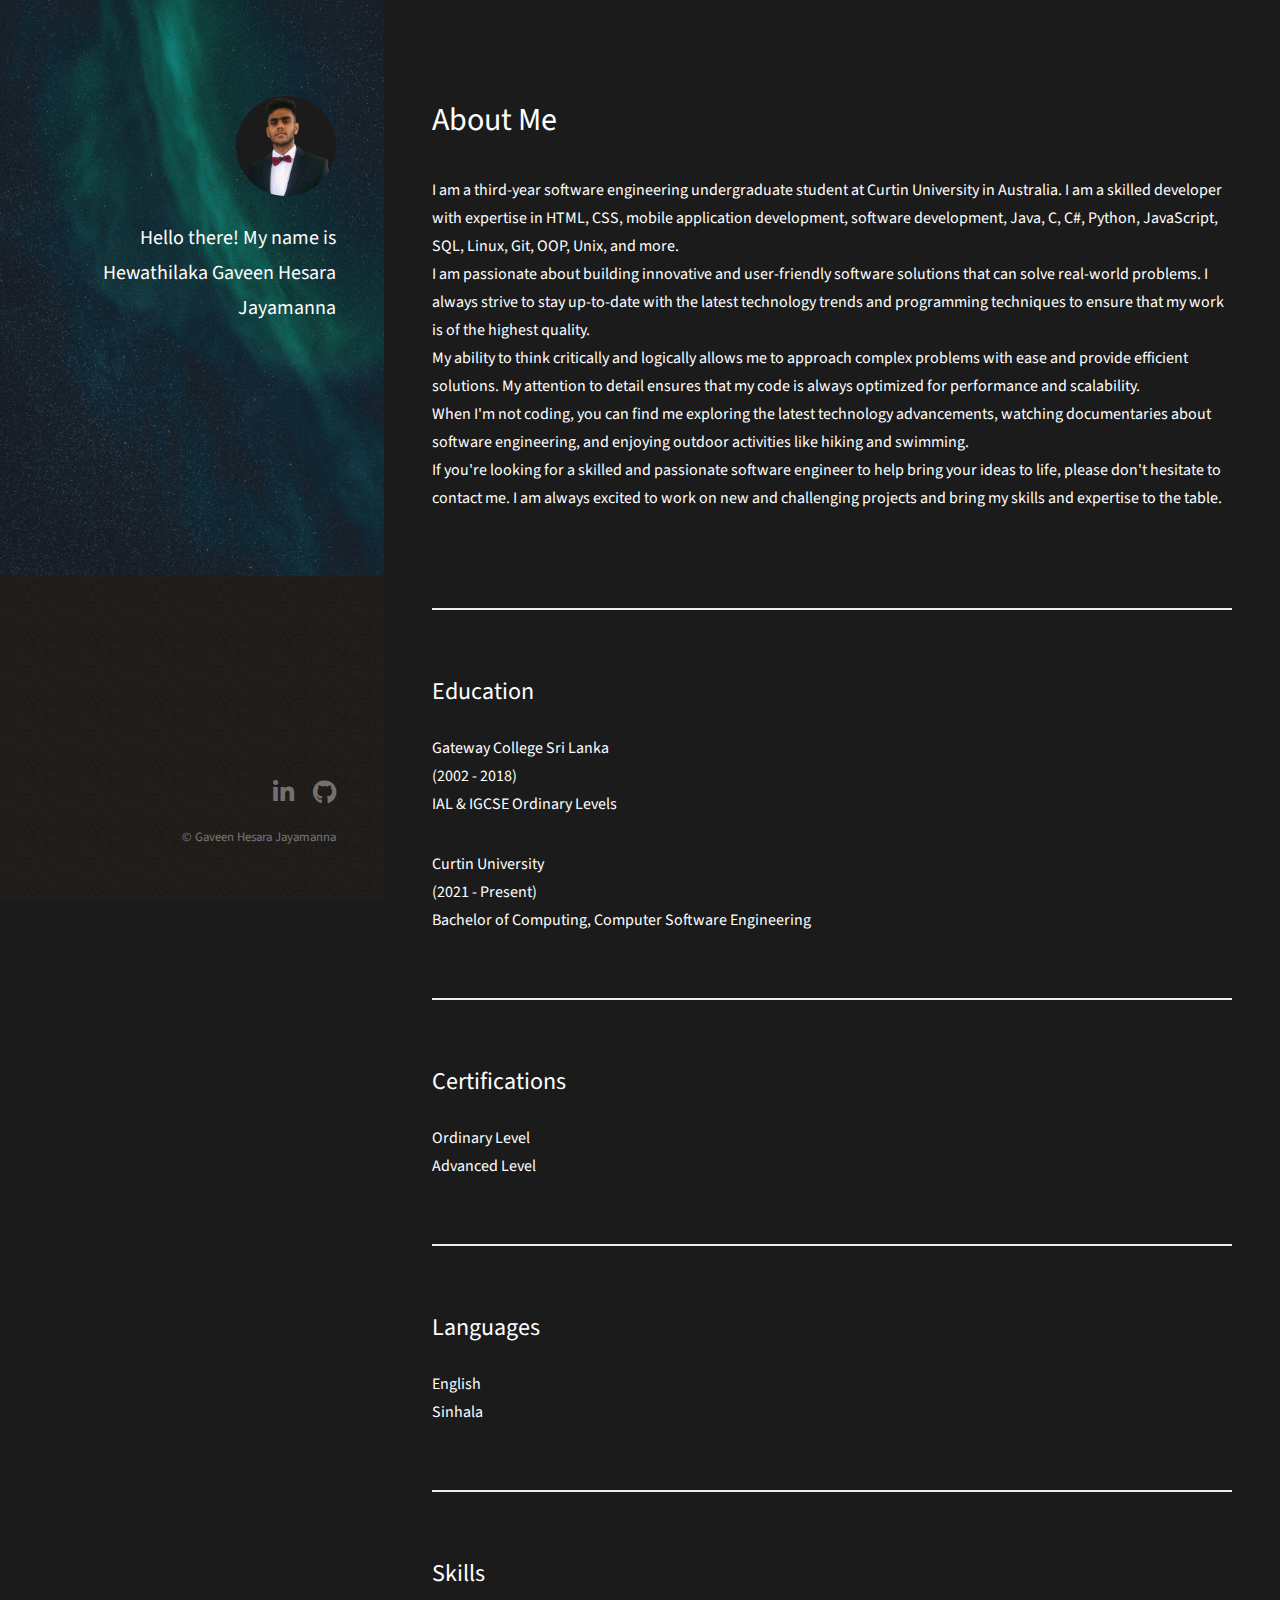
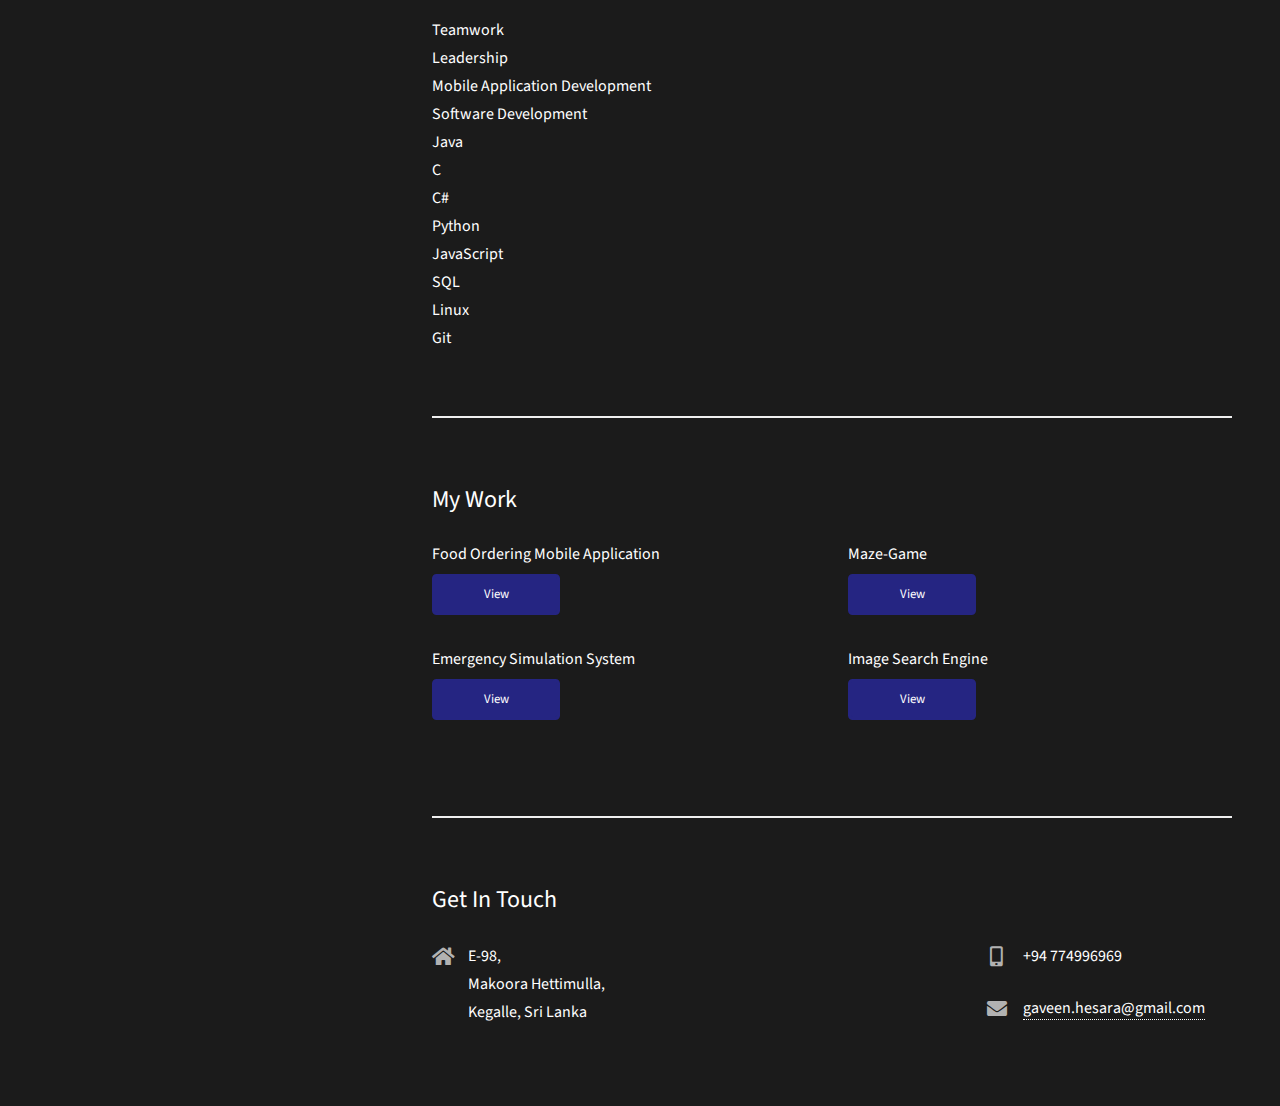
==== commit d79214b0: "about me update" ====
--- a/index.html
+++ b/index.html
@@ -15,7 +15,7 @@
 			<header id="header">
 				<div class="inner">
 					<a href="#" class="image avatar"><img src="images/profilepic.png" alt="" /></a>
-					<h1><strong>Hey I’m Gaveen Hesara Jayamanna</strong>
+					<h1><strong>Hello there! My name is Hewathilaka Gaveen Hesara Jayamanna</strong>
 				</div>
 			</header>
 
@@ -27,9 +27,11 @@
 						<header class="major">
 							<h1>About Me</h1>
 						</header>
-						<p>I’m a software engineering undergraduate from Curtin university Australia who is currently in his third year. This is an online portfolio of some of my work that I’ve done throughout the years.<br />
-							I have experience in many programming languages such as Java, JavaScript, HTML, C, C#, Python and SQL. I have used this knowledge to create mobile applications, websites and many other projects.<br />
-							I’m a hardworking individual with a goal to work with talented software engineers  to make a difference in the software industry by coming up with innovative and unique ideas. 
+						<p>I am a third-year software engineering undergraduate student at Curtin University in Australia. I am a skilled developer with expertise in HTML, CSS, mobile application development, software development, Java, C, C#, Python, JavaScript, SQL, Linux, Git, OOP, Unix, and more.<br />
+							I am passionate about building innovative and user-friendly software solutions that can solve real-world problems. I always strive to stay up-to-date with the latest technology trends and programming techniques to ensure that my work is of the highest quality.<br />
+							My ability to think critically and logically allows me to approach complex problems with ease and provide efficient solutions. My attention to detail ensures that my code is always optimized for performance and scalability.<br />
+							When I'm not coding, you can find me exploring the latest technology advancements, watching documentaries about software engineering, and enjoying outdoor activities like hiking and swimming.<br />
+							If you're looking for a skilled and passionate software engineer to help bring your ideas to life, please don't hesitate to contact me. I am always excited to work on new and challenging projects and bring my skills and expertise to the table. 
 							</p>
 						<ul class="actions">
 						</ul>
@@ -62,10 +64,10 @@
 				
 				<!-- Four -->
 				<section id="four">
-					<h2>Certifications</h2>
+					<h2>Languages</h2>
 					<p>
-						Ordinary Level<br/>
-						Advanced Level
+						English<br/>
+						Sinhala
 					</p>
 				</section>
 				
@@ -93,7 +95,7 @@
 						<h2>My Work</h2>
 						<div class="row">
 							<article class="col-6 col-12-xsmall work-item">
-								<h3>Food Ordering Mobile Applicaton </h3>
+								<h3>Food Ordering Mobile Application </h3>
 								<a href="mobileApp.html" class="button primary small">View</a>
 							</article>
 							<article class="col-6 col-12-xsmall work-item">
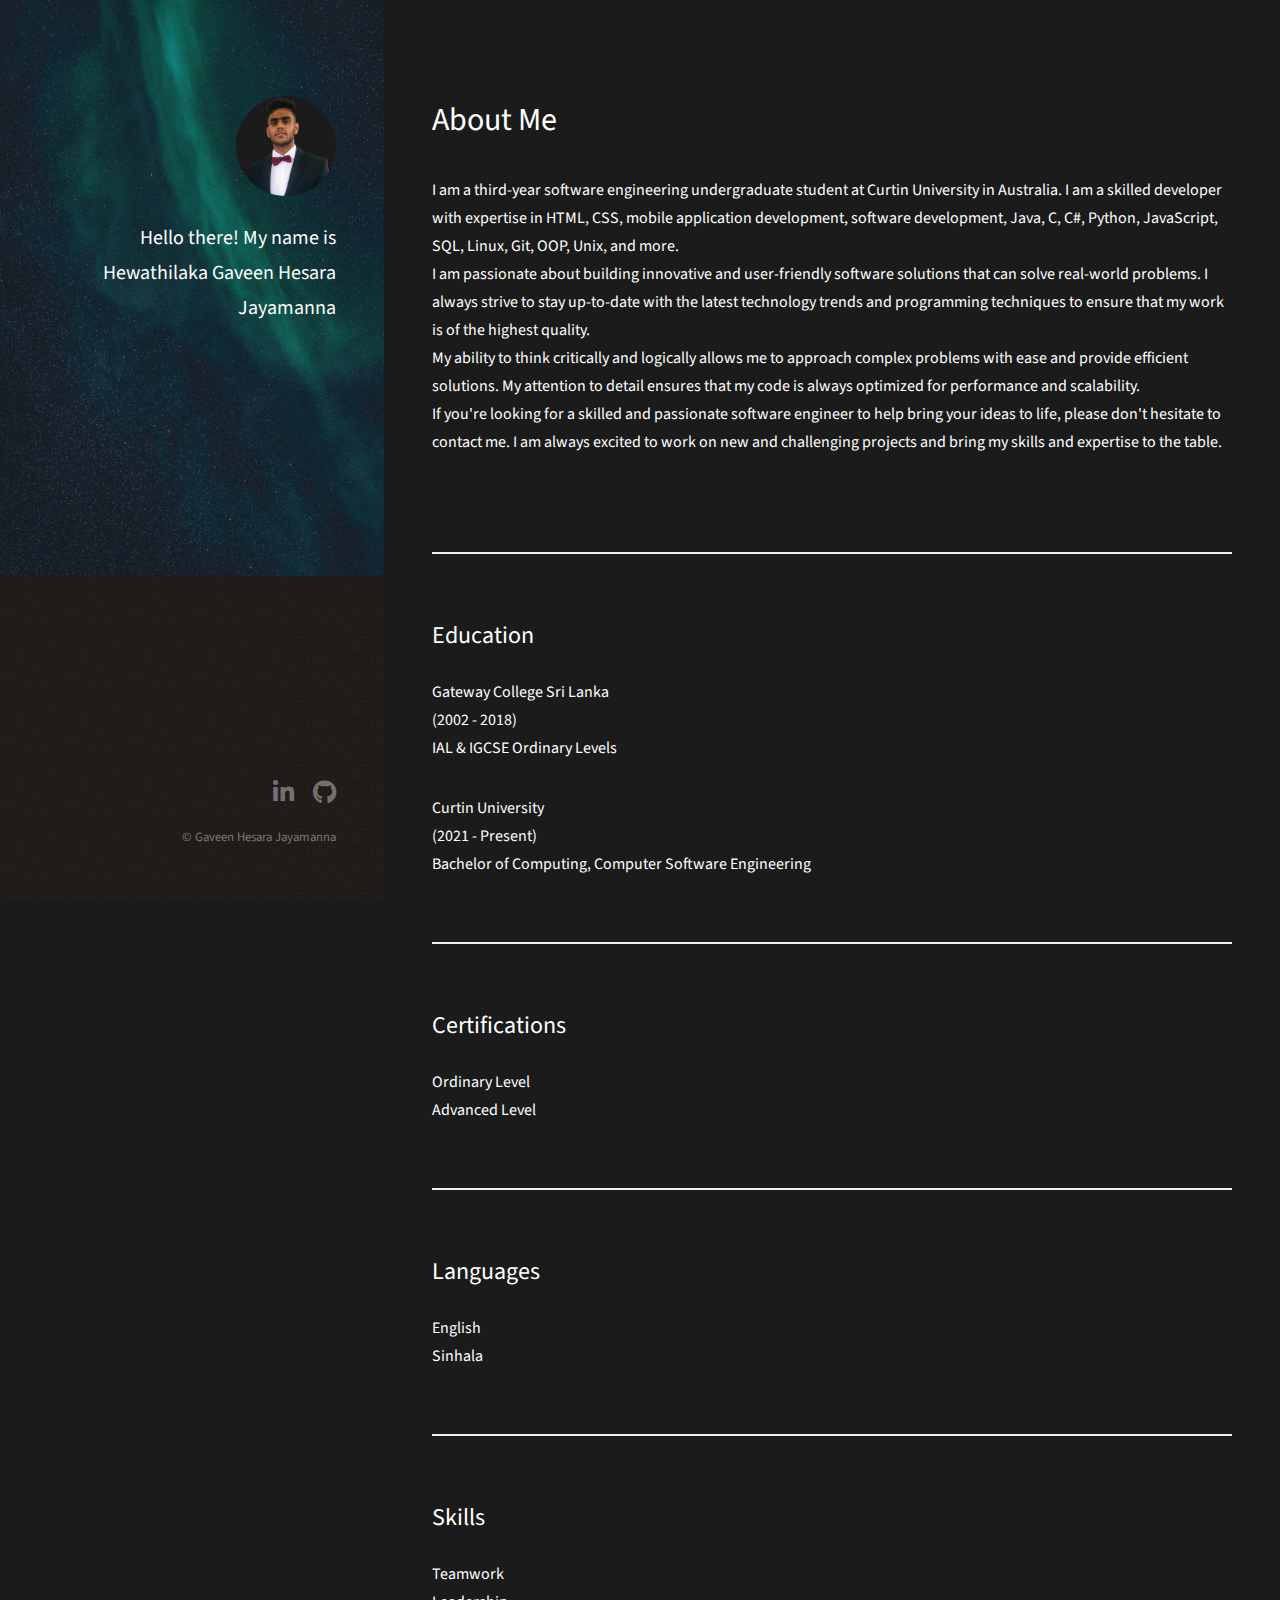
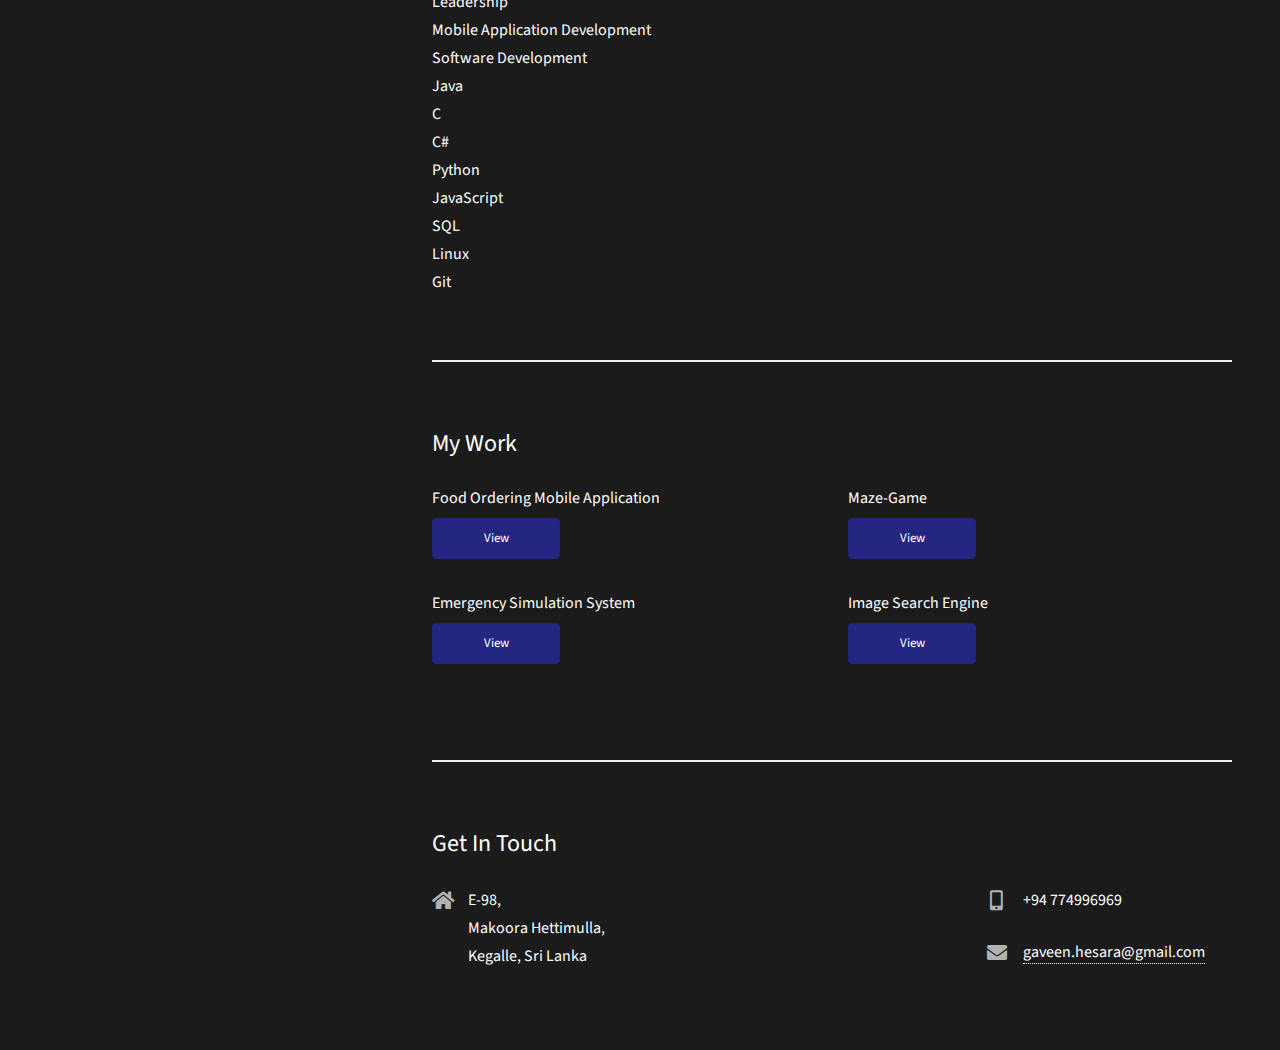
==== commit 76040978: "about me update 2" ====
--- a/index.html
+++ b/index.html
@@ -30,7 +30,6 @@
 						<p>I am a third-year software engineering undergraduate student at Curtin University in Australia. I am a skilled developer with expertise in HTML, CSS, mobile application development, software development, Java, C, C#, Python, JavaScript, SQL, Linux, Git, OOP, Unix, and more.<br />
 							I am passionate about building innovative and user-friendly software solutions that can solve real-world problems. I always strive to stay up-to-date with the latest technology trends and programming techniques to ensure that my work is of the highest quality.<br />
 							My ability to think critically and logically allows me to approach complex problems with ease and provide efficient solutions. My attention to detail ensures that my code is always optimized for performance and scalability.<br />
-							When I'm not coding, you can find me exploring the latest technology advancements, watching documentaries about software engineering, and enjoying outdoor activities like hiking and swimming.<br />
 							If you're looking for a skilled and passionate software engineer to help bring your ideas to life, please don't hesitate to contact me. I am always excited to work on new and challenging projects and bring my skills and expertise to the table. 
 							</p>
 						<ul class="actions">
